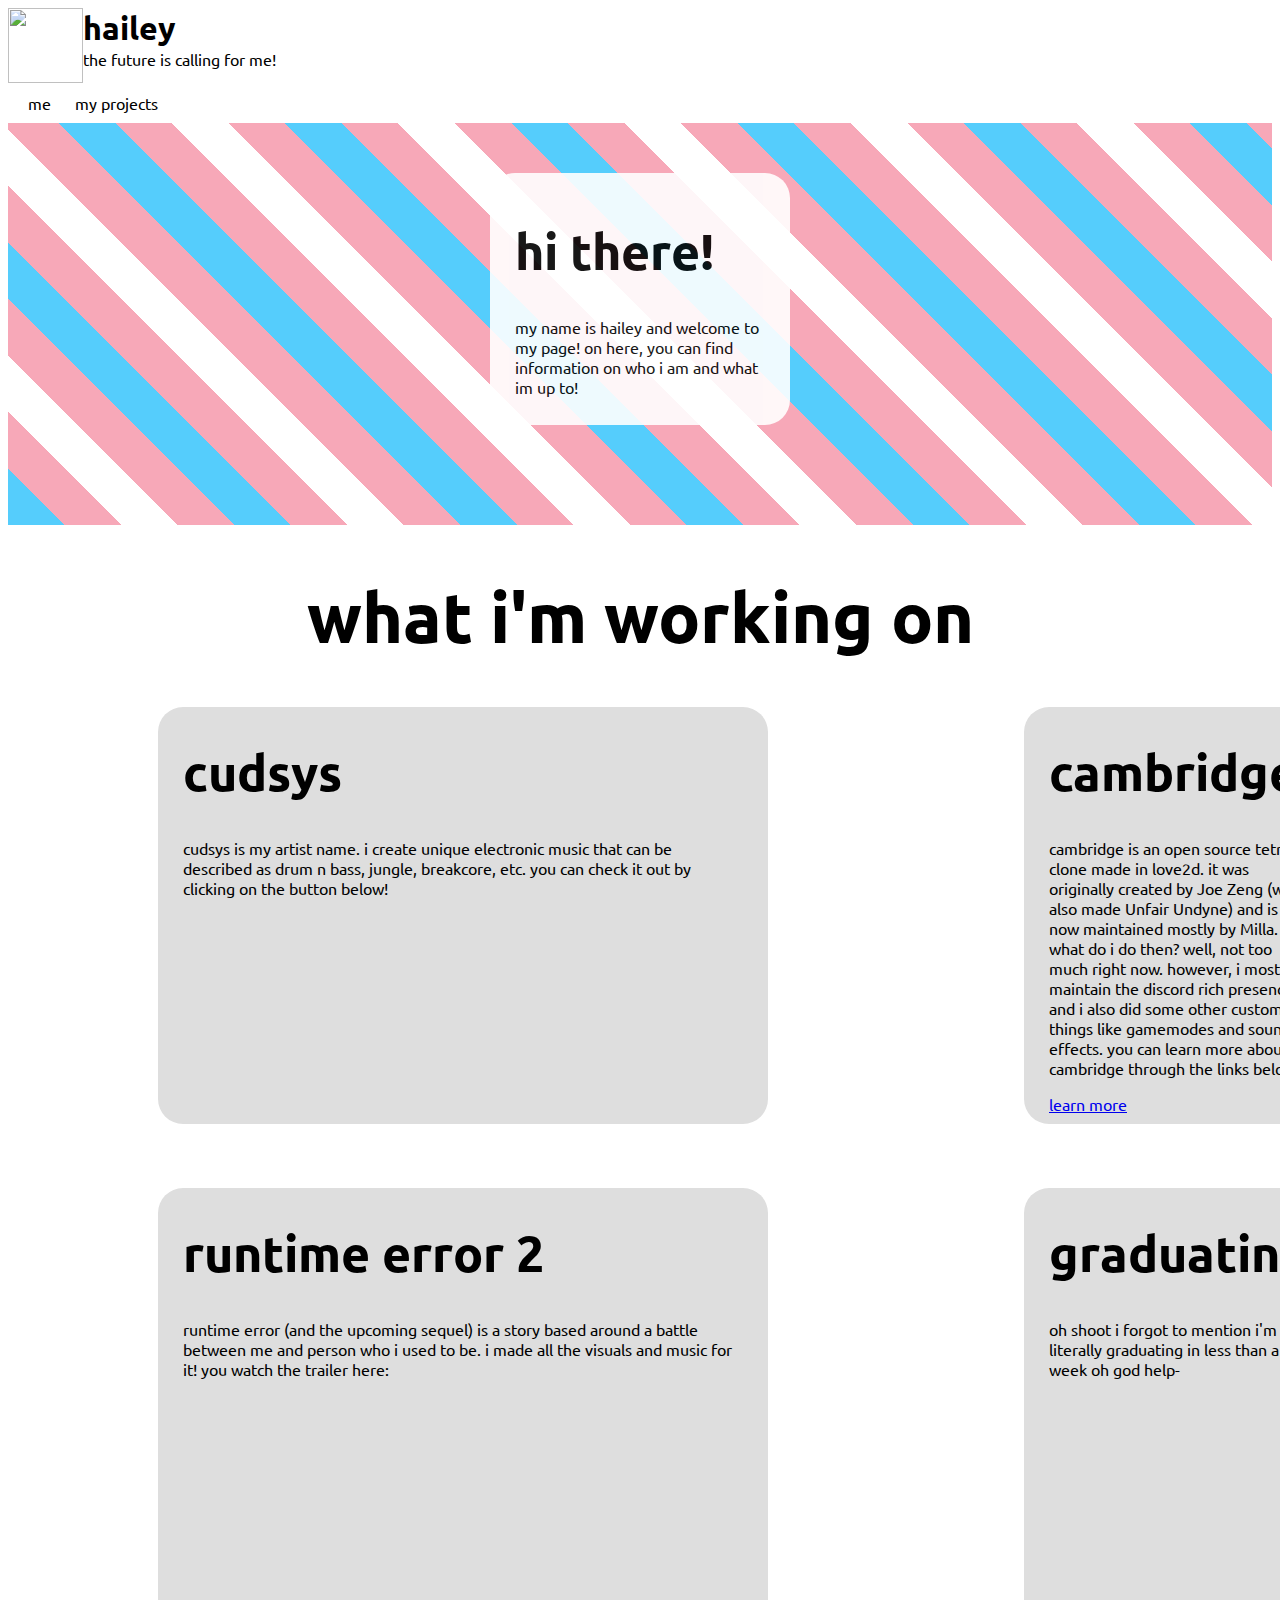
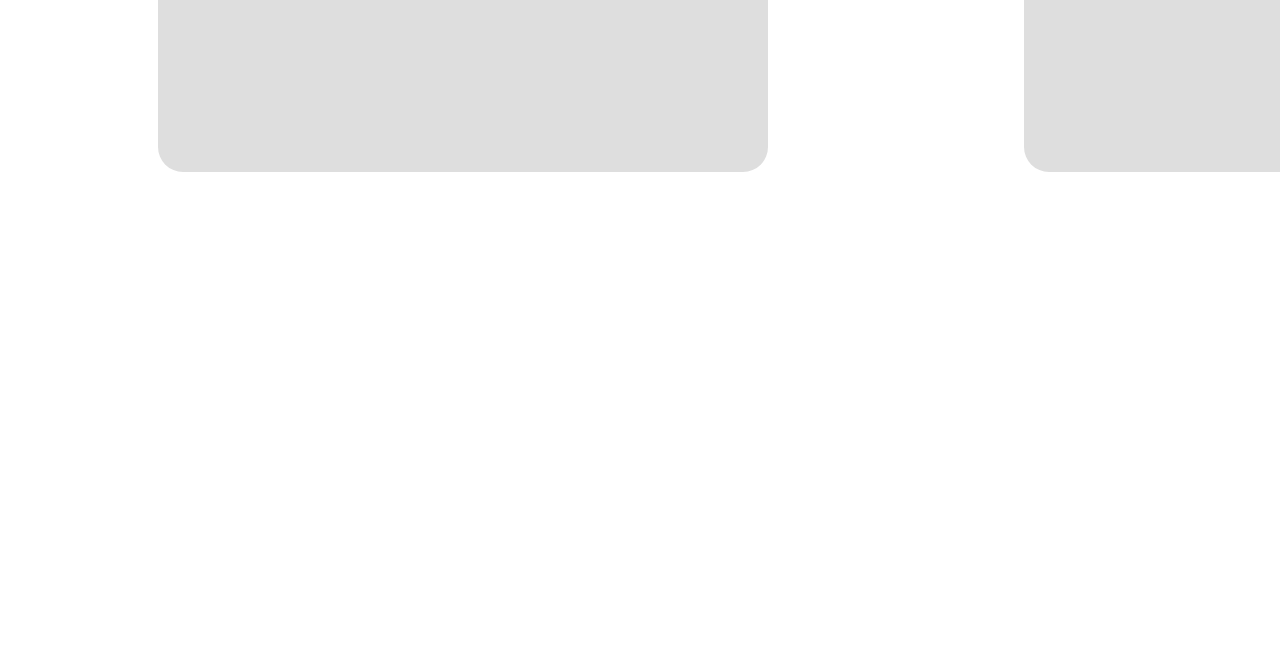
==== index.html @ 0face5bd "more stuff" ====
<!DOCTYPE html>
<html>
  <head>
    <link rel="stylesheet" href="main.css">
  </head>
  <body>
    <header id="header">
      <img id="header-img" src="https://pipe.miroware.io/5ccf4fa3dc704446d05716d2/hailey.jpg">
      <div class"headtext">
        <h1>hailey</h1>
        <p id="splash">cool random text here</p>
        <script>
          var rand = [
            "WOOOOAAAAAHHH!!!!!",
            "freecodecamp!",
            "also try minecraft!",
            "mr loch is goat!",
            "zorba!",
            "🏳️‍⚧️ trans rights! 🏳️‍⚧️",
            "this is the nicest website i have ever coded!",
            "aka cudsys!",
            "this took way longer to code than it should have!",
            "my back hurts ;~;",
            "stan loona!",
            "dear journal, i forgot to make you at the beginning of the assessment so here i am now!",
            "y'know what? screw you. *unhypers your text*",
            "making these strings was fun!",
            "hi harriet!",
            "hi darcy!",
            "hi jvne!",
            "the future is calling for me!",
            "random string could not be loaded. refresh to try again.",
            ""
          ];
          var i = Math.floor(rand.length * Math.random());

          document.getElementById("splash").innerHTML = rand[i];
        </script>
      </div>

    </header>
    <nav id="navbar">
      <ul>
        <li>me</li>
        <li>my projects</li>
      </ul>
    </nav>
    <div id="welcome-section">
      <div id="welcome-box">
        <h1>hi there!</h1>
        <p>my name is hailey and welcome to my page! on here, you can find information on who i am and what im up to!</p>
      </div>
    </div>
    <div id="projects">
      <h1>what i'm working on</h1>
    </div>
    <div class="container">
      <div class="cudsys">
        <h1>cudsys</h1>
        <p>cudsys is my artist name. i create unique electronic music that can be described as drum n bass, jungle, breakcore, etc. you can check it out by clicking on the button below!</p>
        <iframe allowtransparency="true" scrolling="no" frameborder="no" src="https://w.soundcloud.com/icon/?url=http%3A%2F%2Fsoundcloud.com%2Fcudsys&color=orange_white&size=64" style="width: 64px; height: 64px;"></iframe>
      </div>
      <div class="cambridge">
        <h1>cambridge</h1>
        <p>cambridge is an open source tetris clone made in love2d. it was originally created by Joe Zeng (who also made Unfair Undyne) and is now maintained mostly by Milla. what do i do then? well, not too much right now. however, i mostly maintain the discord rich presence and i also did some other custom things like gamemodes and sound effects. you can learn more about cambridge through the links below!</p>
        <a target="_blank" href="https://t-sp.in/cambridge">learn more</a>
      </div>
      <div class="runtime-error2">
        <h1>runtime error 2</h1>
        <p>runtime error (and the upcoming sequel) is a story based around a battle between me and person who i used to be. i made all the visuals and music for it! you watch the trailer here:</p>
        <iframe width="560" height="315" src="https://www.youtube.com/embed/shjyIy5vs6w" title="YouTube video player" frameborder="0" allow="accelerometer; autoplay; clipboard-write; encrypted-media; gyroscope; picture-in-picture" allowfullscreen></iframe>
      </div>
      <div class="somethingidk">
        <h1>graduating</h1>
        <p>oh shoot i forgot to mention i'm literally graduating in less than a week oh god help-</p>
      </div>
    </div>
  </body>
</html>
---- main.css ----
@import url("https://fonts.googleapis.com/css2?family=Ubuntu:ital,wght@0,300;0,400;0,500;0,700;1,300;1,400;1,500;1,700&display=swap");

body {
  font-family: Ubuntu, Arial, sans-serif;
}

#header {
  display: flex;
  flex-direction: row;
}

.header-text {
  display: flex;
  flex-direction: column;
  justify-content: center;
  margin-left: 10px;
}

#projects h1{
  text-align: center;
  font-size: 70px;
}

header h1,
header p {
  display: flex;
  margin: 0;
}
#header-img {
  width: 75px;
  height: 75px;
}

nav ul {
  margin-top: 10px;
  margin-bottom: 10px;
  margin-left: -20px;
}
nav li {
  display: inline;
  margin-right: 20px;
}

#welcome-section {
  padding-top: 25px;
  padding-bottom: 100px;
  background: repeating-linear-gradient(
    45deg,
    #55cdfc 0px,
    #55cdfc 40px,
    #f7a8b8 0px,
    #f7a8b8 80px,
    white 0px,
    white 120px,
    #f7a8b8 0px,
    #f7a8b8 160px
  );
}

#welcome-box {
  width: 250px;
  padding-left: 25px;
  padding-right: 25px;
  padding-top: 12.5px;
  padding-bottom: 12.5px;
  margin: auto;

  margin-top: 25px;
  border-radius: 25px;
  background-color: white;
  opacity: 90%;
  text-align: left;
}

#welcome-box h1 {
  font-size: 50px;
}

#navbar {
  background-color: white;
}

.container {
  padding-left: 150px;
  padding-right: 150px;
  display: grid;
  grid-template-columns: 0.5fr 0.5fr;
  grid-template-rows: 0.6fr 1.4fr 1fr;
  gap: 64px 256px;
  grid-template-areas:
    "cudsys cambridge"
    "runtime-error2 somethingidk"
}

.container h1{
  font-size: 50px;
  text-align: left;
}

.cudsys {
  grid-area: cudsys;
  border-radius: 25px;
  background-color: rgb(222, 222, 222);
  padding-left: 25px;
  padding-right: 25px;
  padding-bottom: 10px;
}

.cambridge {
  grid-area: cambridge;
  border-radius: 25px;
  background-color: rgb(222, 222, 222);
  padding-left: 25px;
  padding-right: 25px;
  padding-bottom: 10px;
}

.runtime-error2 {
  grid-area: runtime-error2;
  border-radius: 25px;
  background-color: rgb(222, 222, 222);
  padding-left: 25px;
  padding-right: 25px;
  padding-bottom: 10px;
}

.somethingidk {
  grid-area: somethingidk;
  border-radius: 25px;
  background-color: rgb(222, 222, 222);
  padding-left: 25px;
  padding-right: 25px;
  padding-bottom: 10px;
}
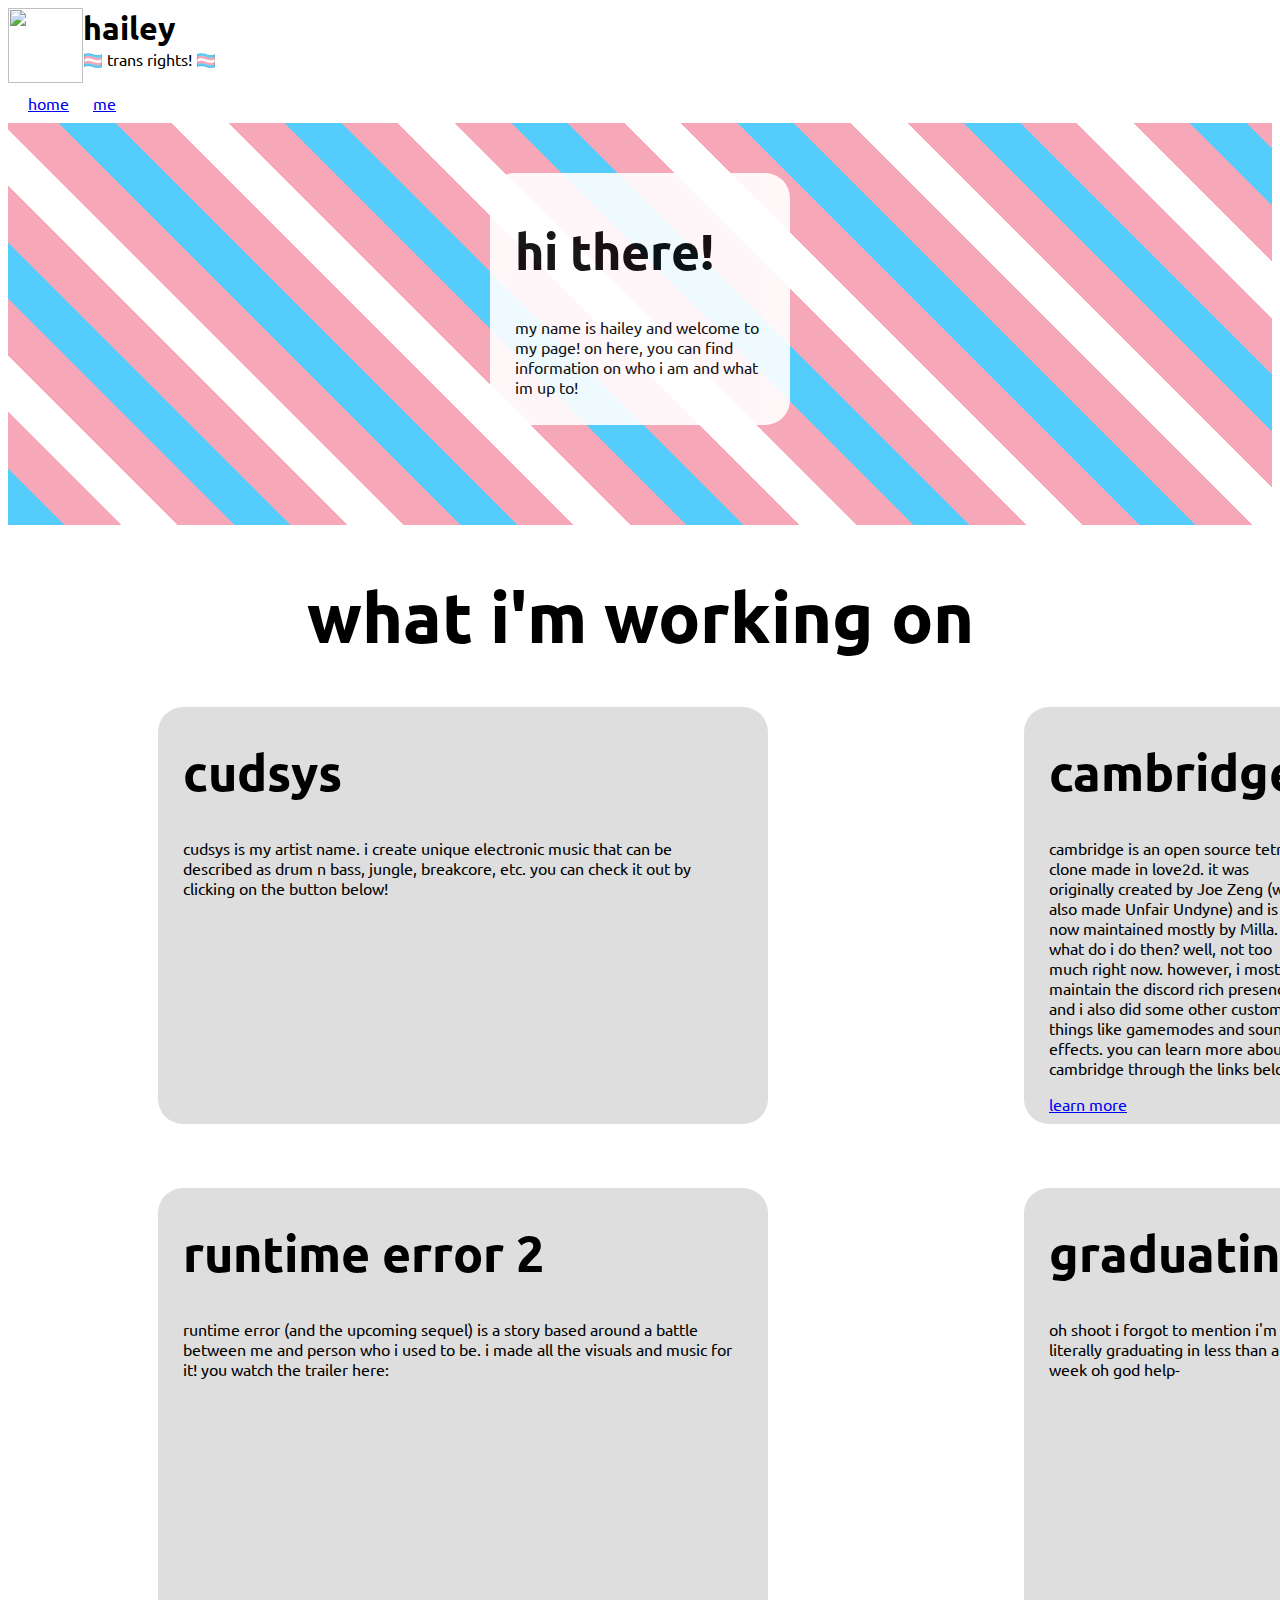
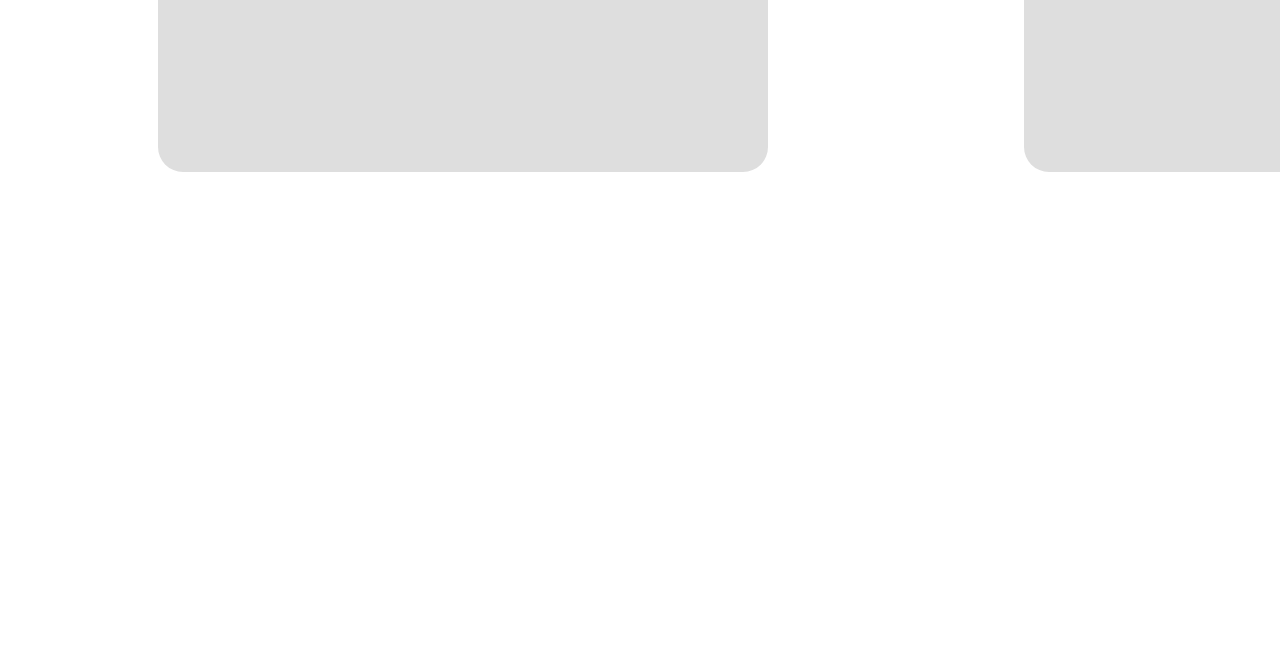
==== commit 2b4d15bb: "ghgfhfd" ====
--- a/index.html
+++ b/index.html
@@ -30,7 +30,7 @@
             "hi jvne!",
             "the future is calling for me!",
             "random string could not be loaded. refresh to try again.",
-            ""
+            "i'm gonna miss high school."
           ];
           var i = Math.floor(rand.length * Math.random());
 
@@ -41,8 +41,8 @@
     </header>
     <nav id="navbar">
       <ul>
-        <li>me</li>
-        <li>my projects</li>
+        <li><a href="index">home</a></li>
+        <li><a href="me">me</a></li>
       </ul>
     </nav>
     <div id="welcome-section">
